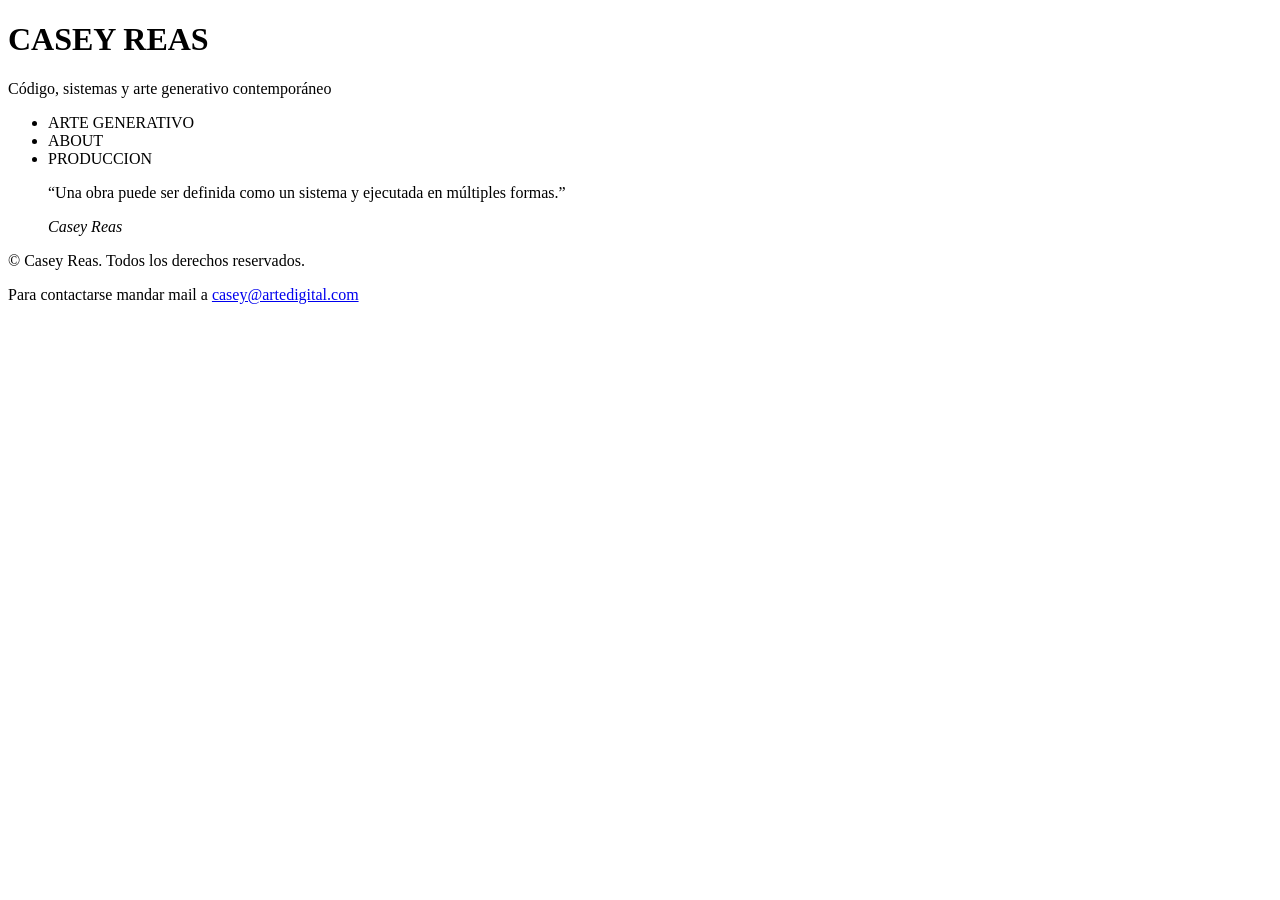
==== contenido-ABOUT.html @ 323f83db "Cambio de nombre de las paginas y correccion del nav" ====
<!DOCTYPE html>
    <html lang="es">

        <!--Configuración del documento-->
        <head>
            <meta charset="utf-8">
            <title> CASEY-REAS</title>

            <!--Vinculación con Google Fonts-->
            <link rel="preconnect" href="https://fonts.googleapis.com">
            <link rel="preconnect" href="https://fonts.gstatic.com" crossorigin>
            <link href="https://fonts.googleapis.com/css2?family=Abel&family=Arvo:ital,wght@0,400;0,700;1,400;1,700&family=Raleway:ital,wght@0,100..900;1,100..900&display=swap" rel="stylesheet">
    
            <!--Vinculación con la hoja de estilos-->
            <link rel="stylesheet" href="css/estilos.css">

        </head>

        <!--Contenido visible de la página-->
        <body>
            <div id="principal">
                <header>
                    <h1>CASEY REAS</h1>
                    <p>Código, sistemas y arte generativo contemporáneo</p>
                    <nav>
                        <ul>
                            <li><a href="index-ARTEGENERATIVO.html"></a>ARTE GENERATIVO</li>
                            <li><a href="contenido-ABOUT.html"></a>ABOUT</li>
                            <li><a href="ejercicio-PRODUCCIÓN.html"></a>PRODUCCION</li>
                        </ul>
                    </nav>
                </header>
                <blockquote>
                    <p>“Una obra puede ser definida como un sistema y ejecutada en múltiples formas.”</p>
                    <cite>Casey Reas</cite>
                </blockquote>
                <main>
                    <section>
                        <article>

                        </article>
                        <artivle>

                        </artivle>
                    </section>
                </main>

                <!--Contacto del artista-->
                <footer>
                    <p>&copy; Casey Reas. Todos los derechos reservados.</p>
                    <p>Para contactarse mandar mail a <a href="mailto:casey@artedigital.com">casey@artedigital.com</a></p>
                </footer>
            </div>
        </body>
    </html>
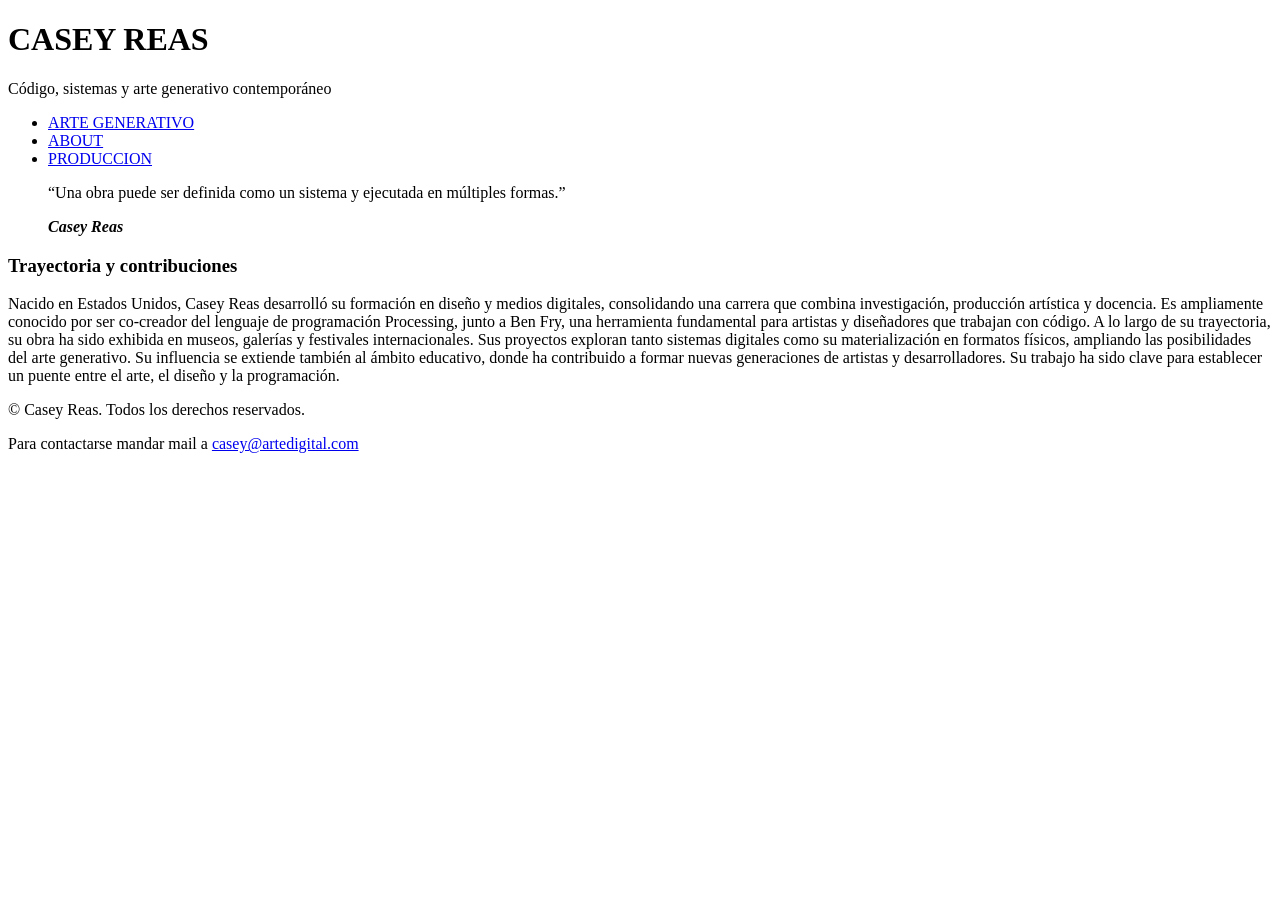
==== commit 9b6d3861: "Agregue contenido a la pagina About" ====
--- a/contenido-ABOUT.html
+++ b/contenido-ABOUT.html
@@ -24,20 +24,29 @@
                     <p>Código, sistemas y arte generativo contemporáneo</p>
                     <nav>
                         <ul>
-                            <li><a href="index-ARTEGENERATIVO.html"></a>ARTE GENERATIVO</li>
-                            <li><a href="contenido-ABOUT.html"></a>ABOUT</li>
-                            <li><a href="ejercicio-PRODUCCIÓN.html"></a>PRODUCCION</li>
+                            <li><a href="index-ARTEGENERATIVO.html">ARTE GENERATIVO</a></li>
+                            <li><a href="contenido-ABOUT.html">ABOUT</a></li>
+                            <li><a href="ejercicio-PRODUCCIÓN.html">PRODUCCION</a></li>
                         </ul>
                     </nav>
                 </header>
-                <blockquote>
-                    <p>“Una obra puede ser definida como un sistema y ejecutada en múltiples formas.”</p>
-                    <cite>Casey Reas</cite>
-                </blockquote>
+                
                 <main>
+                    <blockquote>
+                        <p>“Una obra puede ser definida como un sistema y ejecutada en múltiples formas.”</p>
+                        <cite><strong>Casey Reas</strong></cite>
+                    </blockquote>
                     <section>
                         <article>
-
+                            <h1>Trayectoria y contribuciones</h1>
+                            <p>
+                               Nacido en Estados Unidos, Casey Reas desarrolló su formación en diseño y medios digitales, consolidando una carrera que combina investigación, producción artística y docencia. 
+                               Es ampliamente conocido por ser co-creador del lenguaje de programación Processing, junto a Ben Fry, una herramienta fundamental para artistas y diseñadores que trabajan con código.
+                               A lo largo de su trayectoria, su obra ha sido exhibida en museos, galerías y festivales internacionales. 
+                               Sus proyectos exploran tanto sistemas digitales como su materialización en formatos físicos, ampliando las posibilidades del arte generativo.
+                               Su influencia se extiende también al ámbito educativo, donde ha contribuido a formar nuevas generaciones de artistas y desarrolladores. 
+                               Su trabajo ha sido clave para establecer un puente entre el arte, el diseño y la programación. 
+                            </p>
                         </article>
                         <artivle>
 
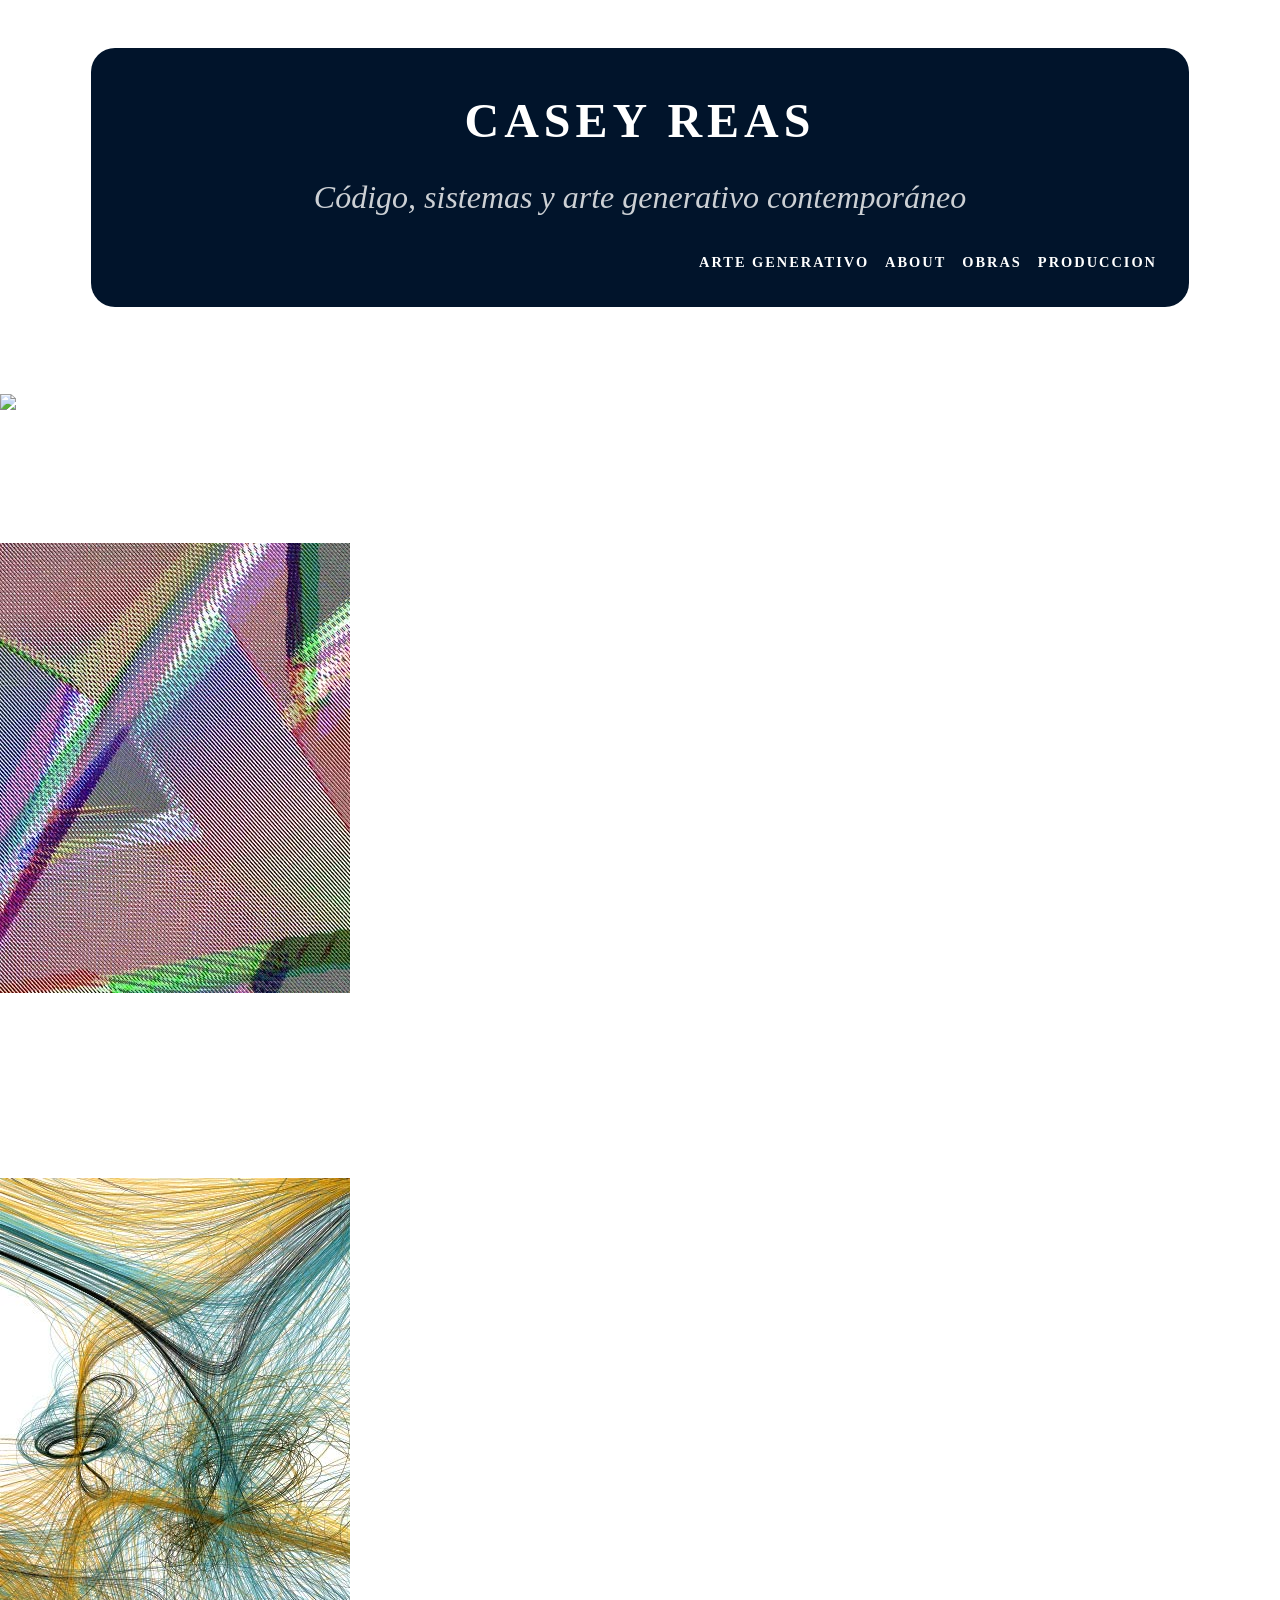
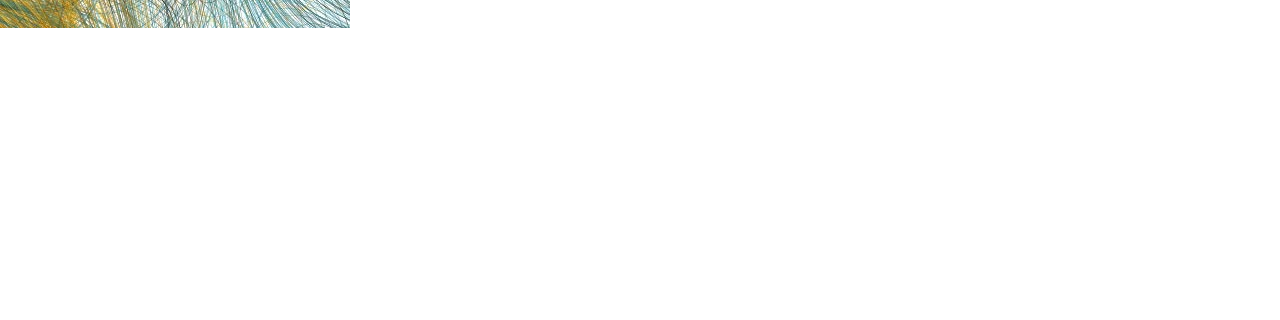
==== commit bd05619d: "AGREGUE CONTENIDO A ABOUT" ====
--- a/contenido-ABOUT.html
+++ b/contenido-ABOUT.html
@@ -18,47 +18,68 @@
 
         <!--Contenido visible de la página-->
         <body>
-            <div id="principal">
-                <header>
-                    <h1>CASEY REAS</h1>
-                    <p>Código, sistemas y arte generativo contemporáneo</p>
-                    <nav>
-                        <ul>
-                            <li><a href="index-ARTEGENERATIVO.html">ARTE GENERATIVO</a></li>
-                            <li><a href="contenido-ABOUT.html">ABOUT</a></li>
-                            <li><a href="ejercicio-PRODUCCIÓN.html">PRODUCCION</a></li>
-                        </ul>
-                    </nav>
-                </header>
+
+            <header>
+                <h1>CASEY REAS</h1>
+                <p>Código, sistemas y arte generativo contemporáneo</p>
+                <nav>
+                    <ul>
+                        <li><a href="index-ARTEGENERATIVO.html">ARTE GENERATIVO</a></li>
+                        <li><a href="contenido-ABOUT.html">ABOUT</a></li>
+                        <li><a href="obras.html">OBRAS</a></li>
+                        <li><a href="ejercicio-PRODUCCIÓN.html">PRODUCCION</a></li>
+                    </ul>
+                </nav>
+            </header>
                 
-                <main>
-                    <blockquote>
-                        <p>“Una obra puede ser definida como un sistema y ejecutada en múltiples formas.”</p>
-                        <cite><strong>Casey Reas</strong></cite>
-                    </blockquote>
-                    <section>
-                        <article>
-                            <h1>Trayectoria y contribuciones</h1>
-                            <p>
-                               Nacido en Estados Unidos, Casey Reas desarrolló su formación en diseño y medios digitales, consolidando una carrera que combina investigación, producción artística y docencia. 
-                               Es ampliamente conocido por ser co-creador del lenguaje de programación Processing, junto a Ben Fry, una herramienta fundamental para artistas y diseñadores que trabajan con código.
-                               A lo largo de su trayectoria, su obra ha sido exhibida en museos, galerías y festivales internacionales. 
-                               Sus proyectos exploran tanto sistemas digitales como su materialización en formatos físicos, ampliando las posibilidades del arte generativo.
-                               Su influencia se extiende también al ámbito educativo, donde ha contribuido a formar nuevas generaciones de artistas y desarrolladores. 
-                               Su trabajo ha sido clave para establecer un puente entre el arte, el diseño y la programación. 
-                            </p>
-                        </article>
-                        <artivle>
+            <main>
+                <blockquote>
+                    <p>“Una obra puede ser definida como un sistema y ejecutada en múltiples formas.”</p>
+                    <cite>Casey Reas</cite>
+                </blockquote>
 
-                        </artivle>
-                    </section>
-                </main>
+                <div>
+                    <article>
+                        <img src="img/Casey_Reas.jpg" alt="foto de Casey Reas parado en su estudio">
+                        <h2>Biografía</h2>
+                        <p>
+                                Casey Edwin Barker Reas nació en 1972 en Troy, Ohio,Estados Unidos.
+                                Estudió diseño en la Universidad de Cincinnati y luego pasó los siguientes dos años desarrollando software y electrónica como una exploración artística. 
+                                Conocido también como CEB Reas o Casey Reas, es un artista cuyas obras conceptuales, procedimentales y minimalistas exploran ideas a través de la perspectiva contemporánea del software.
+                        </p>
+                    </article>
+                    <article>
+                        <img src="img/reas-1.jpg" alt="Obra generativa con líneas diagonales de colores y efecto de distorsión tipo glitch">
+                        <h2>Trayectoria y contribuciones</h2>
+                        <p>
+                            Casey Reas desarrolló su formación en diseño y medios digitales, consolidando una carrera que combina investigación, producción artística y docencia. 
+                            Es ampliamente conocido por ser co-creador del lenguaje de programación Processing, junto a Ben Fry, una herramienta fundamental para artistas y diseñadores que trabajan con código.
+                            A lo largo de su trayectoria, su obra ha sido exhibida en museos, galerías y festivales internacionales. 
+                            Sus proyectos exploran tanto sistemas digitales como su materialización en formatos físicos, ampliando las posibilidades del arte generativo.
+                            Su influencia se extiende también al ámbito educativo, donde ha contribuido a formar nuevas generaciones de artistas y desarrolladores. 
+                            Su trabajo ha sido clave para establecer un puente entre el arte, el diseño y la programación. 
+                        </p>
+                    </article>
+                    <article>
+                        <img src="img/reas-2.jpg" alt="Obra generativa con trazos curvos en dorado, turquesa y negro sobre fondo blanco">
+                        <h2>El código como sistema visual</h2>
+                        <p>
+                            El enfoque de Casey Reas se basa en la creación de instrucciones que definen comportamientos visuales. 
+                            En lugar de diseñar una imagen de forma directa, desarrolla algoritmos que determinan cómo los elementos se relacionan, se mueven y evolucionan en el tiempo. 
+                            Este método convierte al código en el núcleo del proceso creativo.
+                            A partir de reglas simples, sus sistemas pueden generar resultados complejos e impredecibles. 
+                            Esta lógica permite explorar la emergencia, donde patrones y formas surgen de la interacción entre componentes. 
+                            El resultado es una obra que no está completamente controlada, sino que se desarrolla dentro de un marco definido.
+                        </p>
+                    </article>
+                </div>   
+            </main>
 
-                <!--Contacto del artista-->
-                <footer>
-                    <p>&copy; Casey Reas. Todos los derechos reservados.</p>
-                    <p>Para contactarse mandar mail a <a href="mailto:casey@artedigital.com">casey@artedigital.com</a></p>
-                </footer>
-            </div>
+            <!--Contacto del artista-->
+            <footer>
+                <p>&copy; Casey Reas. Todos los derechos reservados.</p>
+                <p>Para contactarse mandar mail a <a href="mailto:casey@artedigital.com">casey@artedigital.com</a></p>
+            </footer>
+       
         </body>
     </html>
--- a/css/estilos.css
+++ b/css/estilos.css
@@ -0,0 +1,100 @@
+
+/* reset general*/
+
+* { 
+    color: white;
+    margin: 0;
+    padding: 0;
+    box-sizing: border-box;
+}
+
+
+/*estilos generales de todo el contenido del body*/
+
+body {
+    background-image: url(../img/fondo.png);
+    background-repeat: repeat;
+    background-position: center;
+    background-attachment: fixed;
+    
+    line-height: 1.7;
+    font-family: 'Abel';
+    font-style: normal;
+    font-weight: 400;
+    font-display: swap;
+
+    display: flex; 
+    flex-direction: column; 
+    align-items: center; 
+    min-height: 100dvh; 
+    margin: 0; 
+    padding: 0;
+    padding-bottom: 5rem;
+
+}
+
+/*estilos del header y su contenido*/
+
+header {
+    margin: 2rem auto;
+    margin-left: 2rem;
+    margin-right: 2rem;
+    margin-top: 3rem;
+    padding: 2rem;
+    text-align: center;
+    background-color:  rgb(1, 20, 43);
+    border-radius: 1.5rem;
+}
+
+header h1 {
+    font-family: 'Abel';
+    font-size: 3rem;
+    font-weight: 900;
+    letter-spacing: 5px; /* separa las letras para look minimalista */
+    margin: 0 0 0.5rem 0;
+}
+
+header p {
+    font-size: 2rem;
+    font-style: italic;
+    opacity: 0.8; /* levemente transparente para jerarquía visual */
+    margin: 0;
+}
+
+nav {
+    margin-top: 1.5rem;
+}
+
+nav ul {
+    list-style: none; /* elimina los puntos de la lista */
+    padding: 0;
+    margin: 0;
+    display: flex; /* pone los links en fila horizontal */
+    gap: 1rem; /* espacio entre cada link */
+    padding-left: 36rem;
+}
+nav a {
+    font-weight: 600;
+    font-size: 0.9rem;
+    letter-spacing: 2px;
+    text-decoration: none; /* saca el subrayado */
+}
+
+nav a:link {
+    color: white;
+}
+
+/*
+nav a:visited {
+    color:mediumseagreen;
+}
+*/
+
+nav a:hover {
+    color:cyan;
+}
+
+nav a:active {
+    color: darkcyan;
+}
+
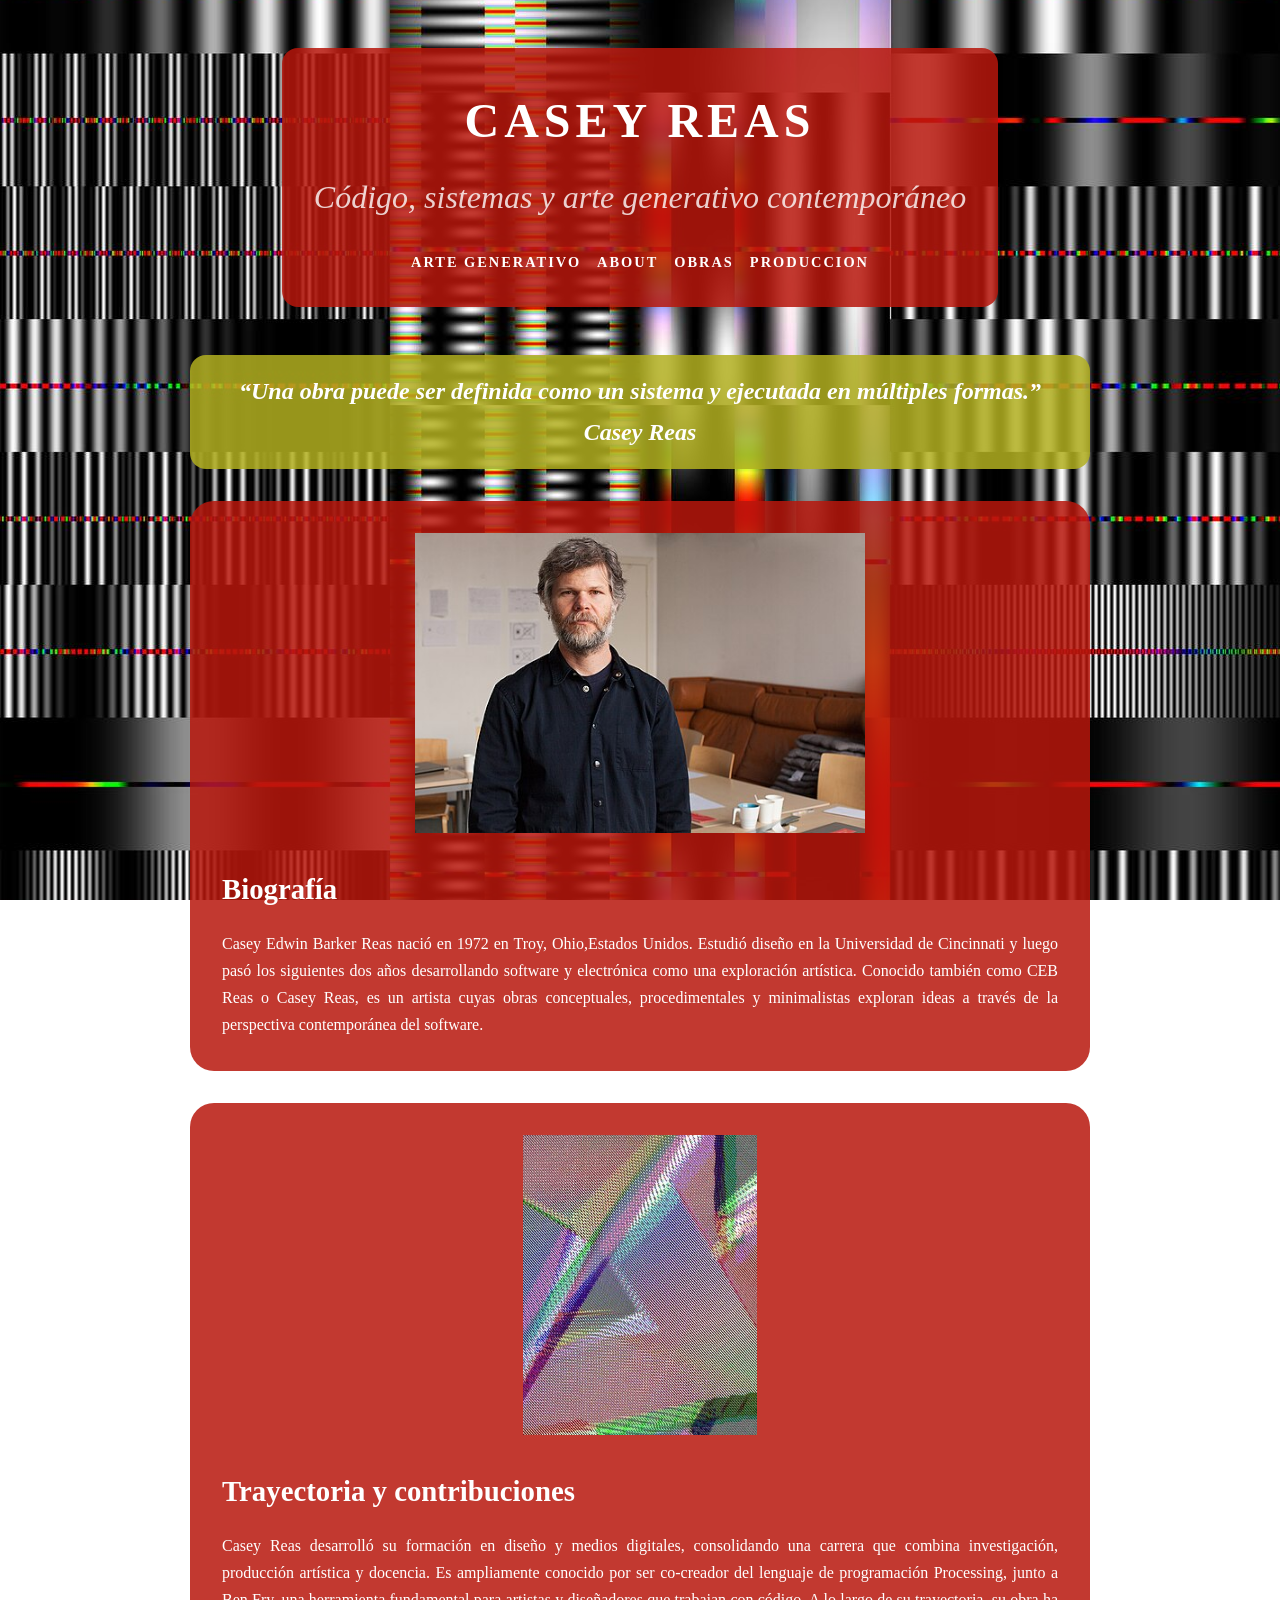
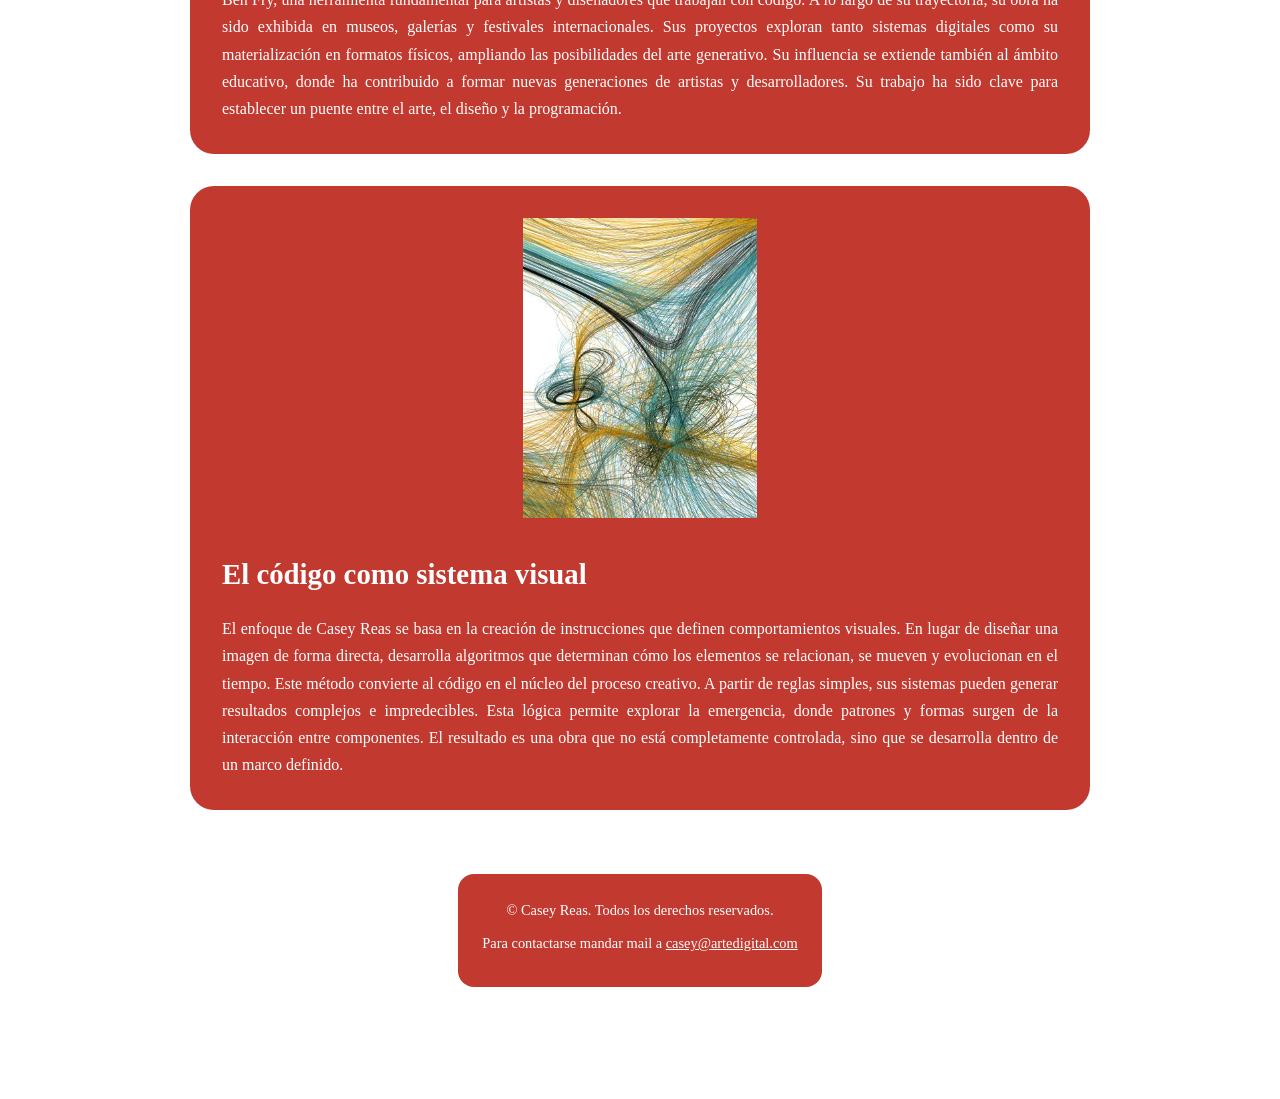
==== commit d791f093: "RENOMBRE ejercicio-PRODUCCION.html Rennombre y corregí el nav en todas las paginas" ====
--- a/contenido-ABOUT.html
+++ b/contenido-ABOUT.html
@@ -27,7 +27,7 @@
                         <li><a href="index-ARTEGENERATIVO.html">ARTE GENERATIVO</a></li>
                         <li><a href="contenido-ABOUT.html">ABOUT</a></li>
                         <li><a href="obras.html">OBRAS</a></li>
-                        <li><a href="ejercicio-PRODUCCIÓN.html">PRODUCCION</a></li>
+                        <li><a href="ejercicio-PRODUCCION.html">PRODUCCION</a></li>
                     </ul>
                 </nav>
             </header>
--- a/css/estilos.css
+++ b/css/estilos.css
@@ -12,7 +12,7 @@
 /*estilos generales de todo el contenido del body*/
 
 body {
-    background-image: url(../img/fondo.png);
+    background-image: url(../img/intro-6-resized.jpg);
     background-repeat: repeat;
     background-position: center;
     background-attachment: fixed;
@@ -21,8 +21,6 @@
     font-family: 'Abel';
     font-style: normal;
     font-weight: 400;
-    font-display: swap;
-
     display: flex; 
     flex-direction: column; 
     align-items: center; 
@@ -30,20 +28,19 @@
     margin: 0; 
     padding: 0;
     padding-bottom: 5rem;
-
-}
-
-/*estilos del header y su contenido*/
+}
+
+
+/*estilos del header*/
 
 header {
     margin: 2rem auto;
-    margin-left: 2rem;
-    margin-right: 2rem;
     margin-top: 3rem;
     padding: 2rem;
-    text-align: center;
-    background-color:  rgb(1, 20, 43);
-    border-radius: 1.5rem;
+    max-width: 900px;
+    text-align: center;
+    background-color:  rgb(184, 23, 12, 0.85);
+    border-radius: 1rem;
 }
 
 header h1 {
@@ -61,6 +58,9 @@
     margin: 0;
 }
 
+
+/*estilos del nav*/
+
 nav {
     margin-top: 1.5rem;
 }
@@ -71,8 +71,9 @@
     margin: 0;
     display: flex; /* pone los links en fila horizontal */
     gap: 1rem; /* espacio entre cada link */
-    padding-left: 36rem;
-}
+    justify-content: center;
+}
+
 nav a {
     font-weight: 600;
     font-size: 0.9rem;
@@ -91,10 +92,118 @@
 */
 
 nav a:hover {
-    color:cyan;
+    color:rgb(141, 153, 7);
 }
 
 nav a:active {
-    color: darkcyan;
-}
-
+    color: rgb(81, 8, 8);
+}
+
+
+/*estilos del blockquote*/
+
+blockquote {
+
+    margin: 1rem auto;
+    padding: 1rem;
+    max-width: 900px;
+    background-color: rgb(178, 176, 32, 0.85);
+    border-radius: 1rem;
+    text-align: center;
+    font-style: italic;
+    font-size: x-large;
+    font-weight: 600;
+}
+
+/*estilos de todas las img*/
+
+img {
+    width: 100%;
+    height: 300px;
+    object-fit: contain;
+    border-radius: 1rem;
+    margin-bottom: 1.5rem;
+}
+
+
+/*estilos del contenedor div*/
+
+div {
+    width: 100%;
+    max-width: 900px;
+    margin: 0 auto;
+}
+
+
+/*estilos de article (funciona como una tarjeta de contenido)*/
+
+article {
+    background-color: rgb(184, 23, 12, 0.85);
+    padding: 2rem;
+    margin: 2rem auto;
+    border-radius: 1.5rem;
+}
+
+
+/*estilos del título dentro de article*/
+
+article h2 {
+    font-size: 1.8rem;
+    margin-bottom: 1rem;
+}
+
+
+/*estilos del párrafo dentro de article*/
+
+div p {
+    font-size: 1rem;
+    text-align: justify;
+}
+
+
+/*estilos del aside*/
+
+aside {
+    max-width: 900px;
+    margin: 2rem auto;
+    padding: 2rem;
+    padding-bottom: 3rem;
+    background-color: rgb(178, 176, 32, 0.85);
+    border-radius: 1rem;
+}
+
+aside h3 {
+    font-size: 1.8rem;
+    margin-bottom: 1rem;
+    text-align: center;
+}
+
+aside p {
+    font-size: 1rem;
+    text-align: justify;
+}
+
+
+/*estilos del footer*/
+
+footer {
+    max-width: 900px;
+    margin: 2rem auto;
+    padding: 1.5rem;
+    background-color: rgb(184, 23, 12, 0.85);
+    border-radius: 1rem;
+    text-align: center;
+    font-size: 0.9rem;
+}
+
+footer p {
+    margin-bottom: 0.5rem;
+}
+
+footer a {
+    text-decoration: underline;
+}
+
+footer a:hover {
+    color: rgb(141, 153, 7);
+}
